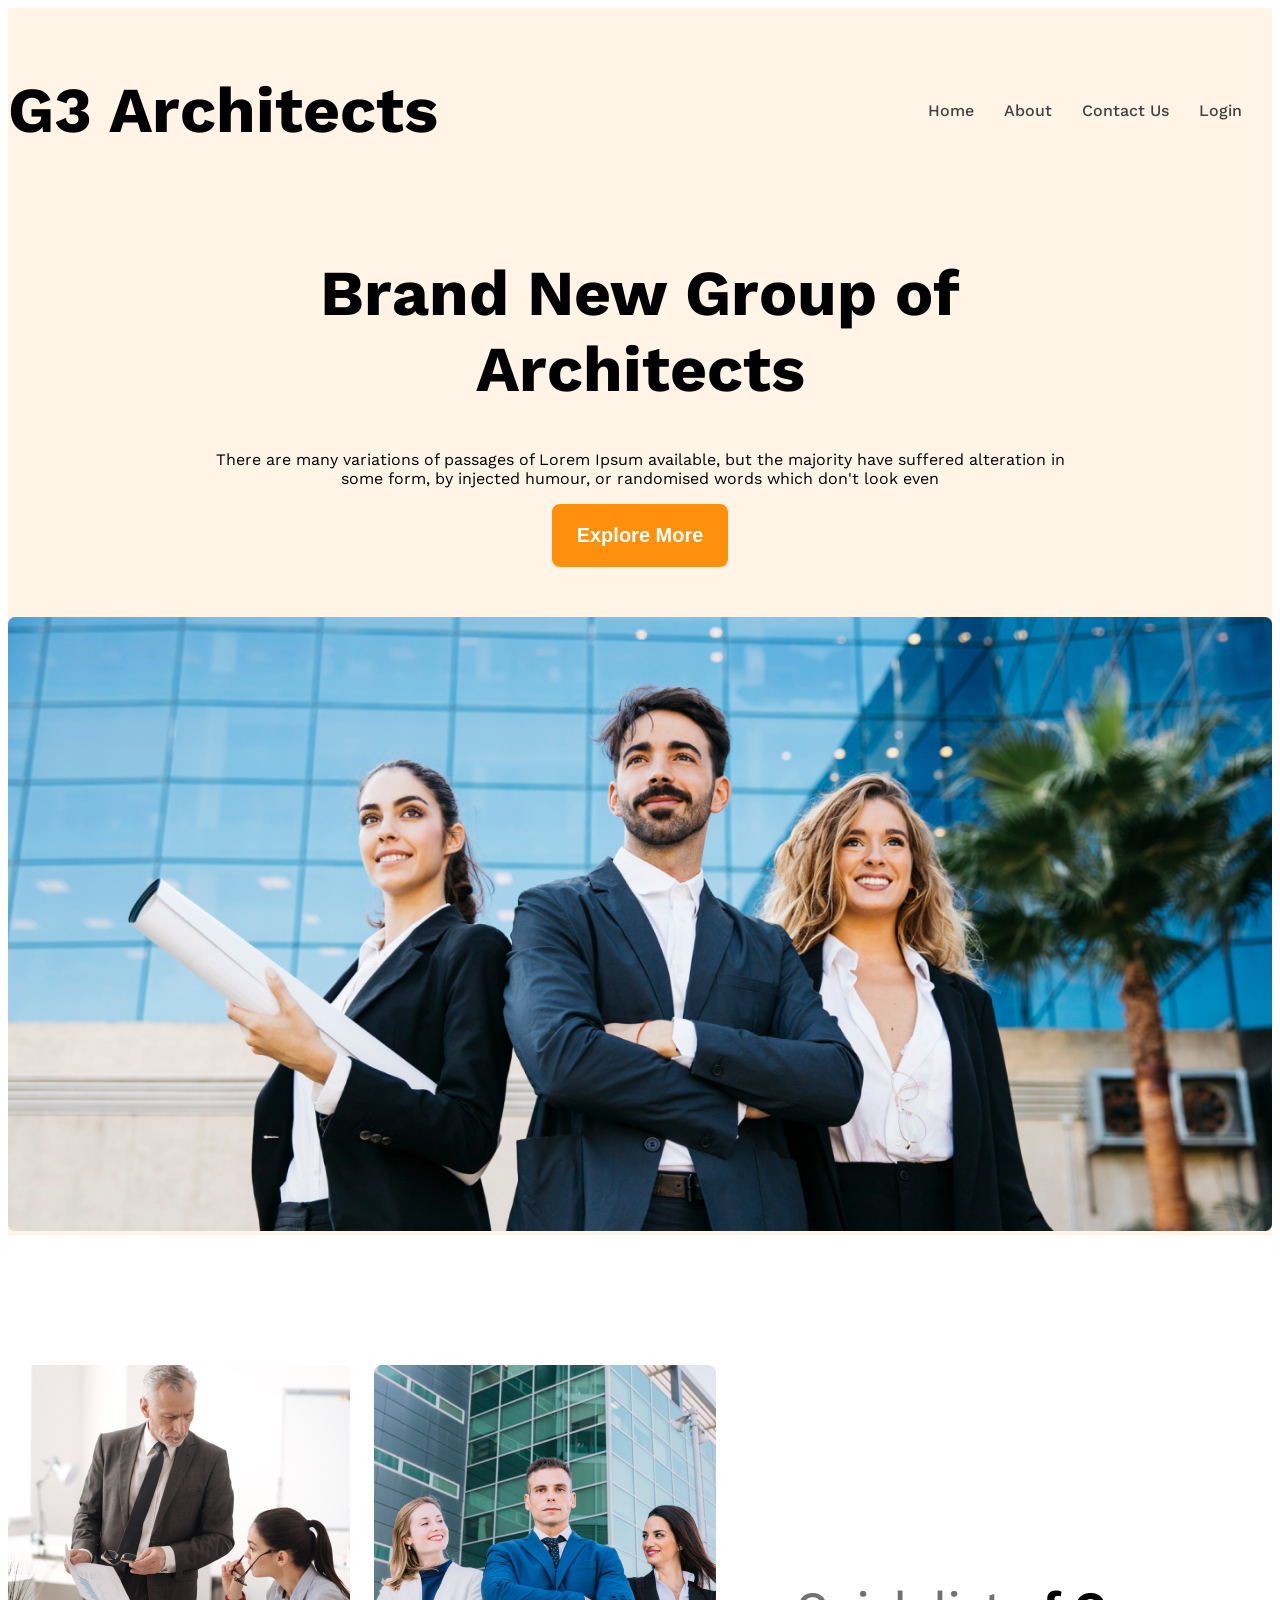
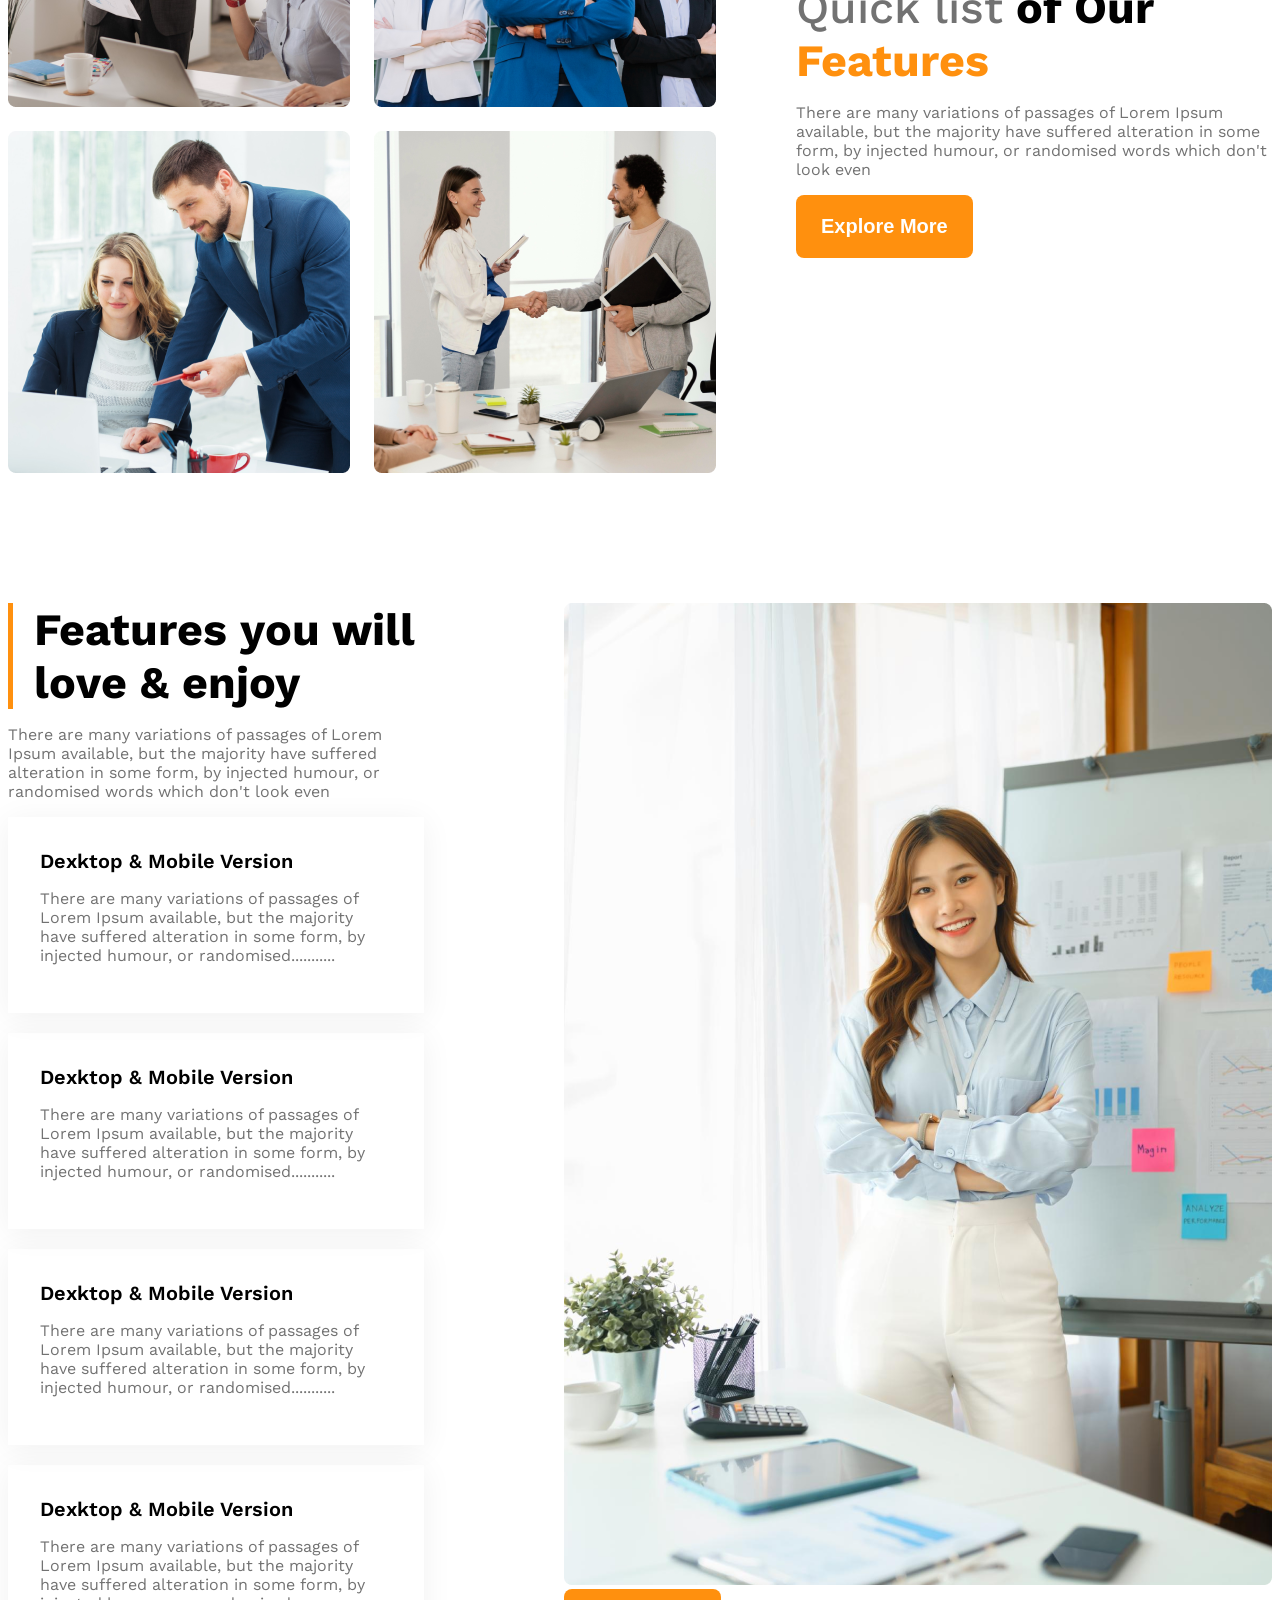
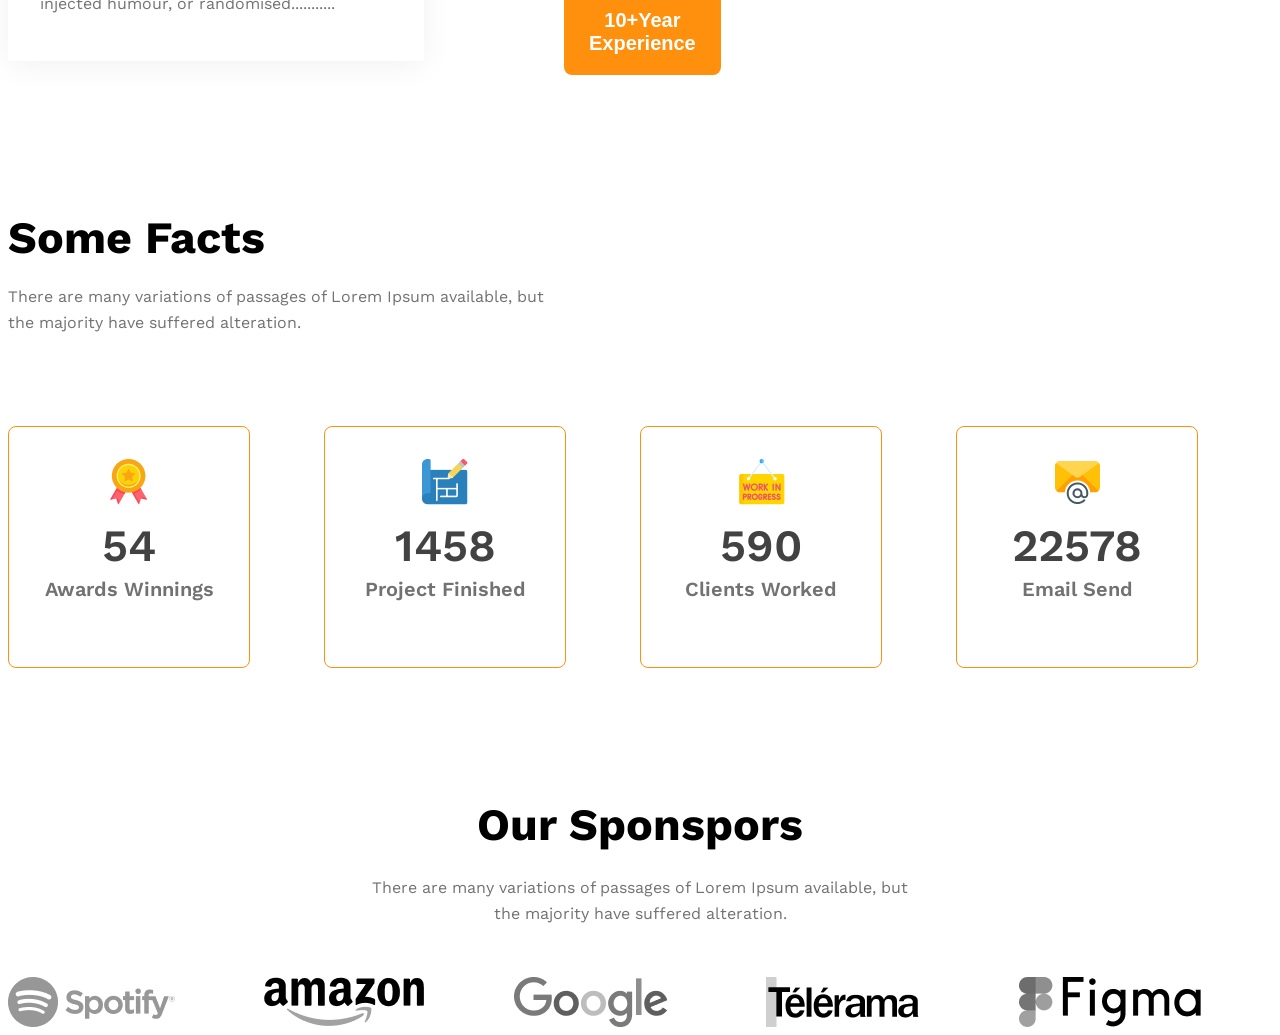
==== index.html @ 617ea5d4 "saw a problem" ====
<!DOCTYPE html>
<html lang="en">
<head>
    <meta charset="UTF-8">
    <meta name="viewport" content="width=device-width, initial-scale=1.0">
    <title>G4 Architects</title>
    <link rel="preconnect" href="https://fonts.googleapis.com">
<link rel="preconnect" href="https://fonts.gstatic.com" crossorigin>
<link href="https://fonts.googleapis.com/css2?family=Work+Sans:ital,wght@0,100..900;1,100..900&display=swap" rel="stylesheet">
    <link rel="stylesheet" href="./style/style.css">
</head>
<body>
    <header class="bg-light">
        <nav class="navbar display-flex" >
            <h3 class="brand "> G3 Architects</h3>
            <ul class="nav-links display-flex">
                    <!-- li.nav-item*4>a.nav-link                         -->
                <li class="nav-item"><a href="" class="nav-link text-gray">Home </a></li>
                <li class="nav-item"><a href="" class="nav-link text-gray"> About </a></li>
                <li class="nav-item"><a href="" class="nav-link text-gray"> Contact Us </a></li>
                <li class="nav-item"><a href="" class="nav-link text-gray"> Login</a></li>
            </ul>
        </nav>
        <div class="banner">
       <div class="banner-content">
         <h1 class="banner-title">Brand New 
Group of Architects</h1>
      <p class="banner-description">There are many variations of passages of Lorem Ipsum available, but the majority have suffered alteration in some form, by injected humour, or randomised words which don't look even</p>
      <button class="btn-explore">Explore More</button>
       </div>
   
    <img class="banner-img" src="./images/banner.png" alt="">
 </div>
    </header>
    <main>   
        <!-- teams section starts  -->
        <section class="teams display-flex">
            <div class="images-container">
                <img src="./images/team1.png" alt="two team architect discussing about">
                <img src="./images/team2.png" alt="two team architect discussing about">
                <img src="./images/team3.png" alt="two team architect discussing about">
                <img src="./images/team4.png" alt="two team architect discussing about">

            </div>
            <div class="our-features">
                <h2 class="section-title"><span id="quick-list" class="text-light-gray">Quick list</span> <span>of Our</span> <span class="explore-color">Features</span></h2>
                <p class="features-description text-light-gray">There are many variations of passages of Lorem Ipsum available, but the majority have suffered alteration in some form, by injected humour, or randomised words which don't look even</p>
                <button class="btn-explore">Explore More</button>
            </div>
        </section>
        <!-- features section starts  -->
         <section class="features display-flex">
            <div>
                <h3 id="features-section-title" class="section-title">Features you will <br>love & enjoy</h3>
                <p class="text-light-gray">There are many variations of passages of Lorem Ipsum available, but the majority have suffered alteration in some form, by injected humour, or randomised words which don't look even</p>
                <div class="good-title">
                    <h4 class="good-title2">Dexktop & Mobile Version</h4>
                    <p class="text-light-gray">There are many variations of passages of Lorem Ipsum available, but the majority have suffered alteration in some form, by injected humour, or randomised...........</p>
                </div>
                <div class="good-title">
                    <h4 class="good-title2">Dexktop & Mobile Version</h4>
                    <p class="text-light-gray">There are many variations of passages of Lorem Ipsum available, but the majority have suffered alteration in some form, by injected humour, or randomised...........</p>
                </div>
                <div class="good-title">
                    <h4 class="good-title2">Dexktop & Mobile Version</h4>
                    <p class="text-light-gray">There are many variations of passages of Lorem Ipsum available, but the majority have suffered alteration in some form, by injected humour, or randomised...........</p>
                </div>
                <div class="good-title">
                    <h4 class="good-title2">Dexktop & Mobile Version</h4>
                    <p class="text-light-gray">There are many variations of passages of Lorem Ipsum available, but the majority have suffered alteration in some form, by injected humour, or randomised...........</p>
                </div>
            </div>
            <div>
                <img src="./images/./architect.png" alt="">
                <button id="experience-badge" class="btn-explore"><span id="experience-title">10+Year</span><br><span>Experience</span></button>
            </div>

         </section>
        <!-- feature will enjoy  -->
         <section>
            <div class="part">
                <h3 class="section-title ">Some Facts</h3>
            <p class="text-light-gray fact-description">There are many variations of passages of Lorem Ipsum available, but the majority have suffered alteration.</p>
            </div>
            <div class="facts-container">
                <!-- .fact-card*4>img.fact-icon+h4.fact-number+h5.fact-name  -->
                <div class="fact-card display-flex">
                   <div>
                     <img src="./images/icons/ribon.png" alt="" class="fact-icon">
                    <h4 class="fact-number">54</h4>
                    <h5 class="fact-name">Awards Winnings</h5>
                   </div>
                </div>
                <div class="fact-card display-flex">
                   <div>
                     <img src="./images/icons/projects.png" alt="" class="fact-icon">
                    <h4 class="fact-number">1458</h4>
                    <h5 class="fact-name">Project Finished</h5>
                   </div>
                </div>
                <div class="fact-card display-flex">
                   <div>
                     <img src="./images/icons/customers.png" alt="" class="fact-icon">
                    <h4 class="fact-number">590</h4>
                    <h5 class="fact-name">Clients Worked</h5>
                   </div>
                </div>
                <div class="fact-card display-flex">
                    <div>
                        <img src="./images/icons/email.png" alt="" class="fact-icon">
                    <h4 class="fact-number">22578</h4>
                    <h5 class="fact-name">Email Send</h5>
                    </div>
                </div>
            </div>
         </section>
         <!-- some fact  -->
          <section class="our-sponsors">
            <div class="sponsors-info">
              <h3 class="section-title margin-bottom">Our Sponspors</h3>
              <p class="text-light-gray line-height">There are many variations of passages of Lorem Ipsum available, but the majority have suffered alteration.</p>
            </div>
            <div class="filter-container">
                <img src="./images/sponsors/spotify.png" alt="">
                <img src="./images/sponsors/amazon.png" alt="">
                <img src="./images/sponsors/google.png" alt="">
                <img src="./images/sponsors/telerama.png" alt="">
                <img src="./images/sponsors/figma.png" alt="">
            </div>
          </section>
    </main>
    
    
</body>
</html>
---- style/style.css ----
body{
    font-family: "Work Sans", sans-serif;
}
/* shared style  */
.display-flex{
    display: flex;
}
/* navbar related styles  */
.navbar{
    justify-content: space-between;
    align-items: center;
}
.brand{
    font-weight: 700;
    font-size: 4rem;
}
.explore-color{
    color: #FF900E;
}
/* dark 02  */
.text-gray{
    color: #424242;
}
/* dark 03  */
.text-light-gray{
    color: #727272;
}

.bg-light{
    background-color: rgba(255, 144, 14, 0.1);
}
.btn-explore{
    background-color: #FF900E;
    padding: 20px 25px;
    color: white;
    border: none;
    border-radius: 8px;
    font-size: 1.25rem;
    font-weight: 600;
}
.nav-item{
    list-style: none;
    margin-right: 30px;
}
.nav-link{
    text-decoration: none;
    font-weight: 500;
}
.navbar,.banner{
max-width: 1440px;
margin: 0 auto;
}
.banner-content{
    max-width: 850px;
    margin: 0 auto;
    text-align: center;
    margin-bottom: 50px;
}
.banner-title{
    font-size: 4rem;
    font-weight: 700;
}
.banner-img{
    width: 100%;
}
main{
    max-width: 1440px;
    margin: 0 auto;
}
main > section{
    margin-top: 130px;
}
/* team and feature related styled  */
.teams{
    align-items: center;
}
.images-container{
    display: grid;
    grid-template-columns: repeat(2,1fr);
    gap: 24px;
}
.our-features{
    margin-left: 80px;
    max-width: 530px;
}
.section-title{
    font-size: 2.8rem;
    font-weight: 700;
    margin: 0 auto;
}
#quick-list{
    font-weight: 500;
}
.facts-container{
    display: grid;
    grid-template-columns: repeat(4,1fr);
}
.fact-card{
    border: 1px solid #FF900E;
    width: 240px;
    height: 240px;
    border-radius: 8px;
    text-align: center;
    justify-content: center;
    align-items: center;
}
.fact-number{
    font-size: 2.8rem;
    font-weight: 600;
    margin-top: 10px;
    margin-bottom: 5px;
   color: #424242;
}
.fact-name{
    font-size: 1.25rem;
    font-weight: 600;
    margin-top: 5px;
    color:#727272 ;
}
.fact-description{
    max-width: 540px;
    margin-top: 20px;
    margin-bottom: 90px;
    line-height: 26px;
}
/* sponsor related styled  */
.sponsors-info{
    max-width: 540px;
    text-align: center;
    margin: 50px auto;
}
.margin-bottom{
    margin-bottom: 24px;
}
.line-height{
    line-height: 26px;
    
}
.filter-container{
    display: grid;
    grid-template-columns: repeat(5,1fr);
    
}
.filter-container img{
    filter: grayscale(100%);
}
/* features section related styled  */
#features-section-title{
    border-left:5px solid #FF900E;
    padding-left: 21px;
}
.good-title .good-title2{
    font-size: 1.25rem;
    font-weight: 600;
    margin-top: 0;
    margin-bottom: 0;
}
.good-title{
    padding: 32px;
    margin-bottom: 20px;
    box-shadow:0 4px 30px 0 rgba(0, 0, 0, 0.06);
}
.features{
    gap: 140px;
}

@media screen and (max-width:576px){
    .navbar,
    .nav-links,
    .teams{
        flex-direction: column;
    }
    .images-container,.facts-container,.filter-container{
        grid-template-columns: 1fr;
    }
    .facts-container{
        justify-items: center;
    }
    .filter-container{
        justify-items: center;
        gap: 50px;
    }
      .facts-container{
        gap:20px;
      }
    .our-features{
        margin-left: 20px;
    }
}
/* medium size device  */
@media screen and (min-width:576px) and (max-width:992px){
    .teams{
        flex-direction: column;
    }
    .our-features{
        margin: 50px auto;
    }
    .part{
        justify-items: center;
        text-align: center;
    }
    .filter-container,.facts-container{
        grid-template-columns: repeat(2,1fr);
        gap: 40px;
        justify-items: center;
    }
}
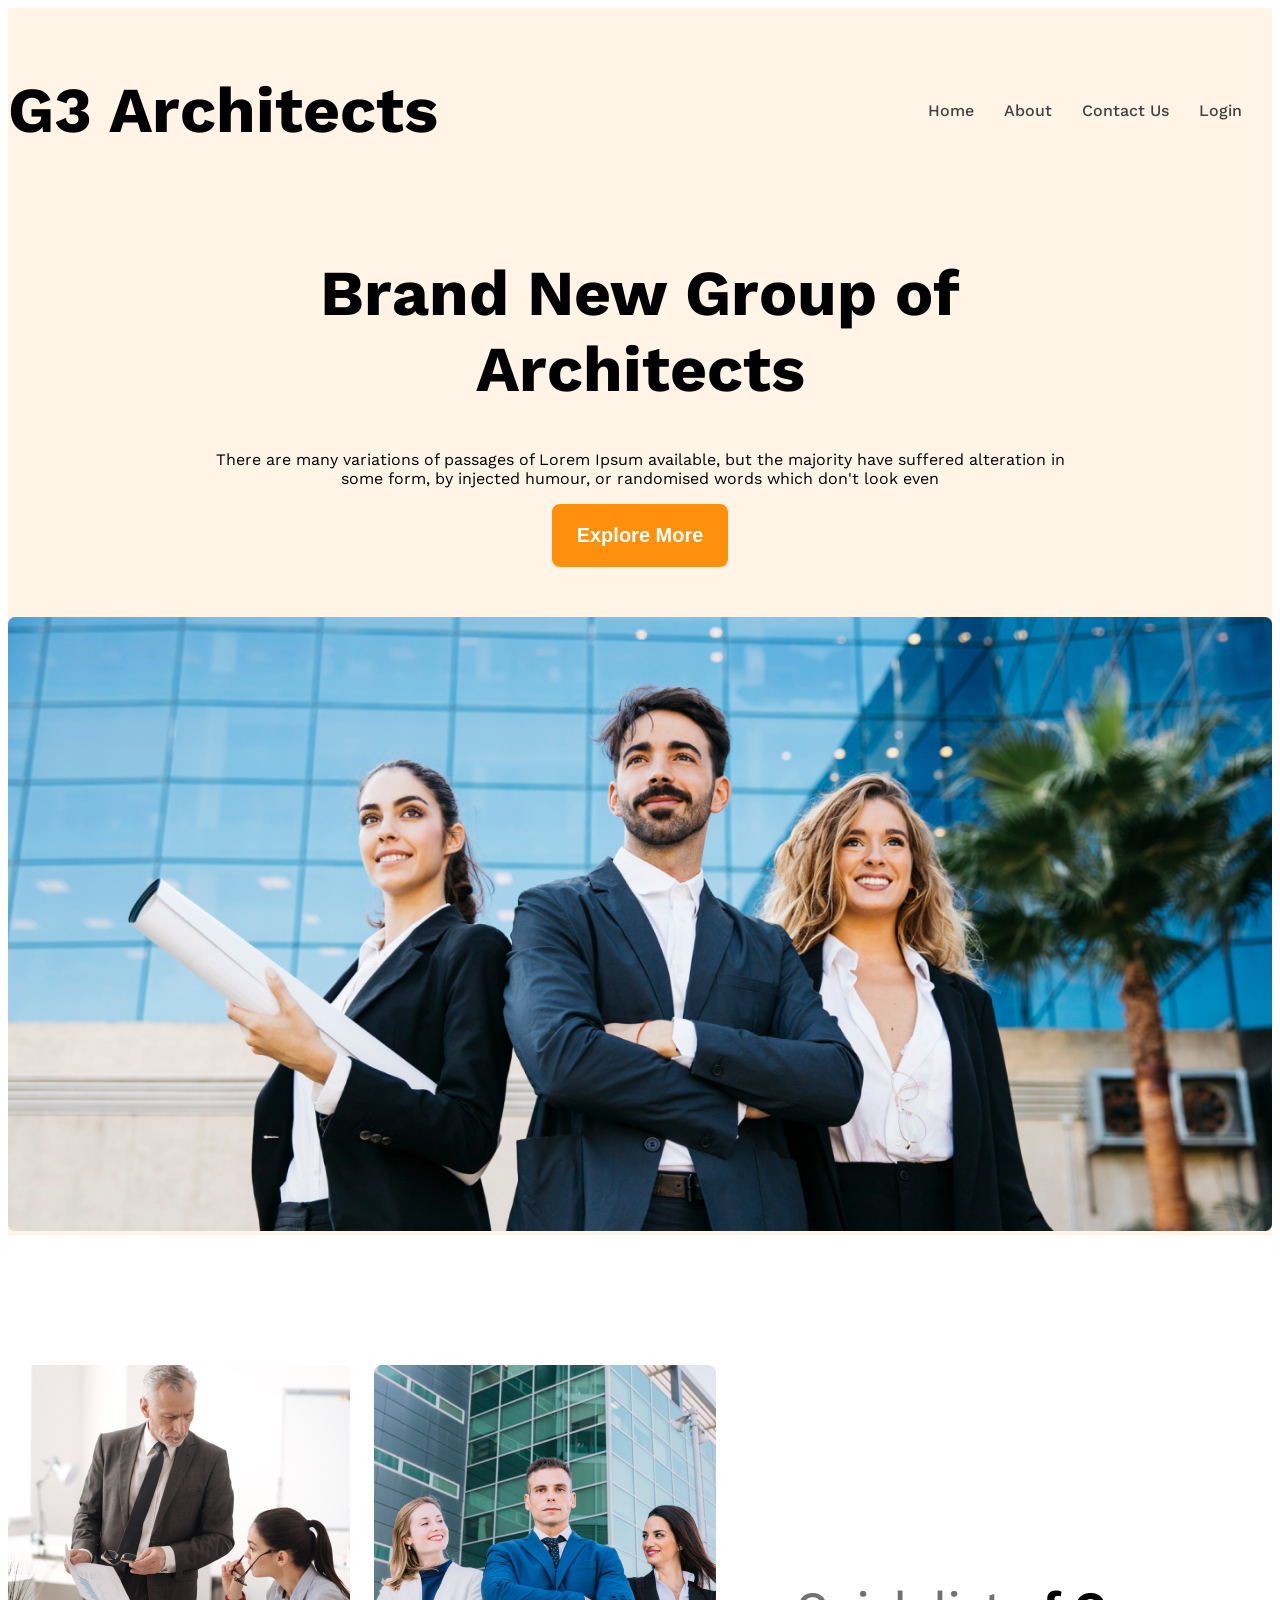
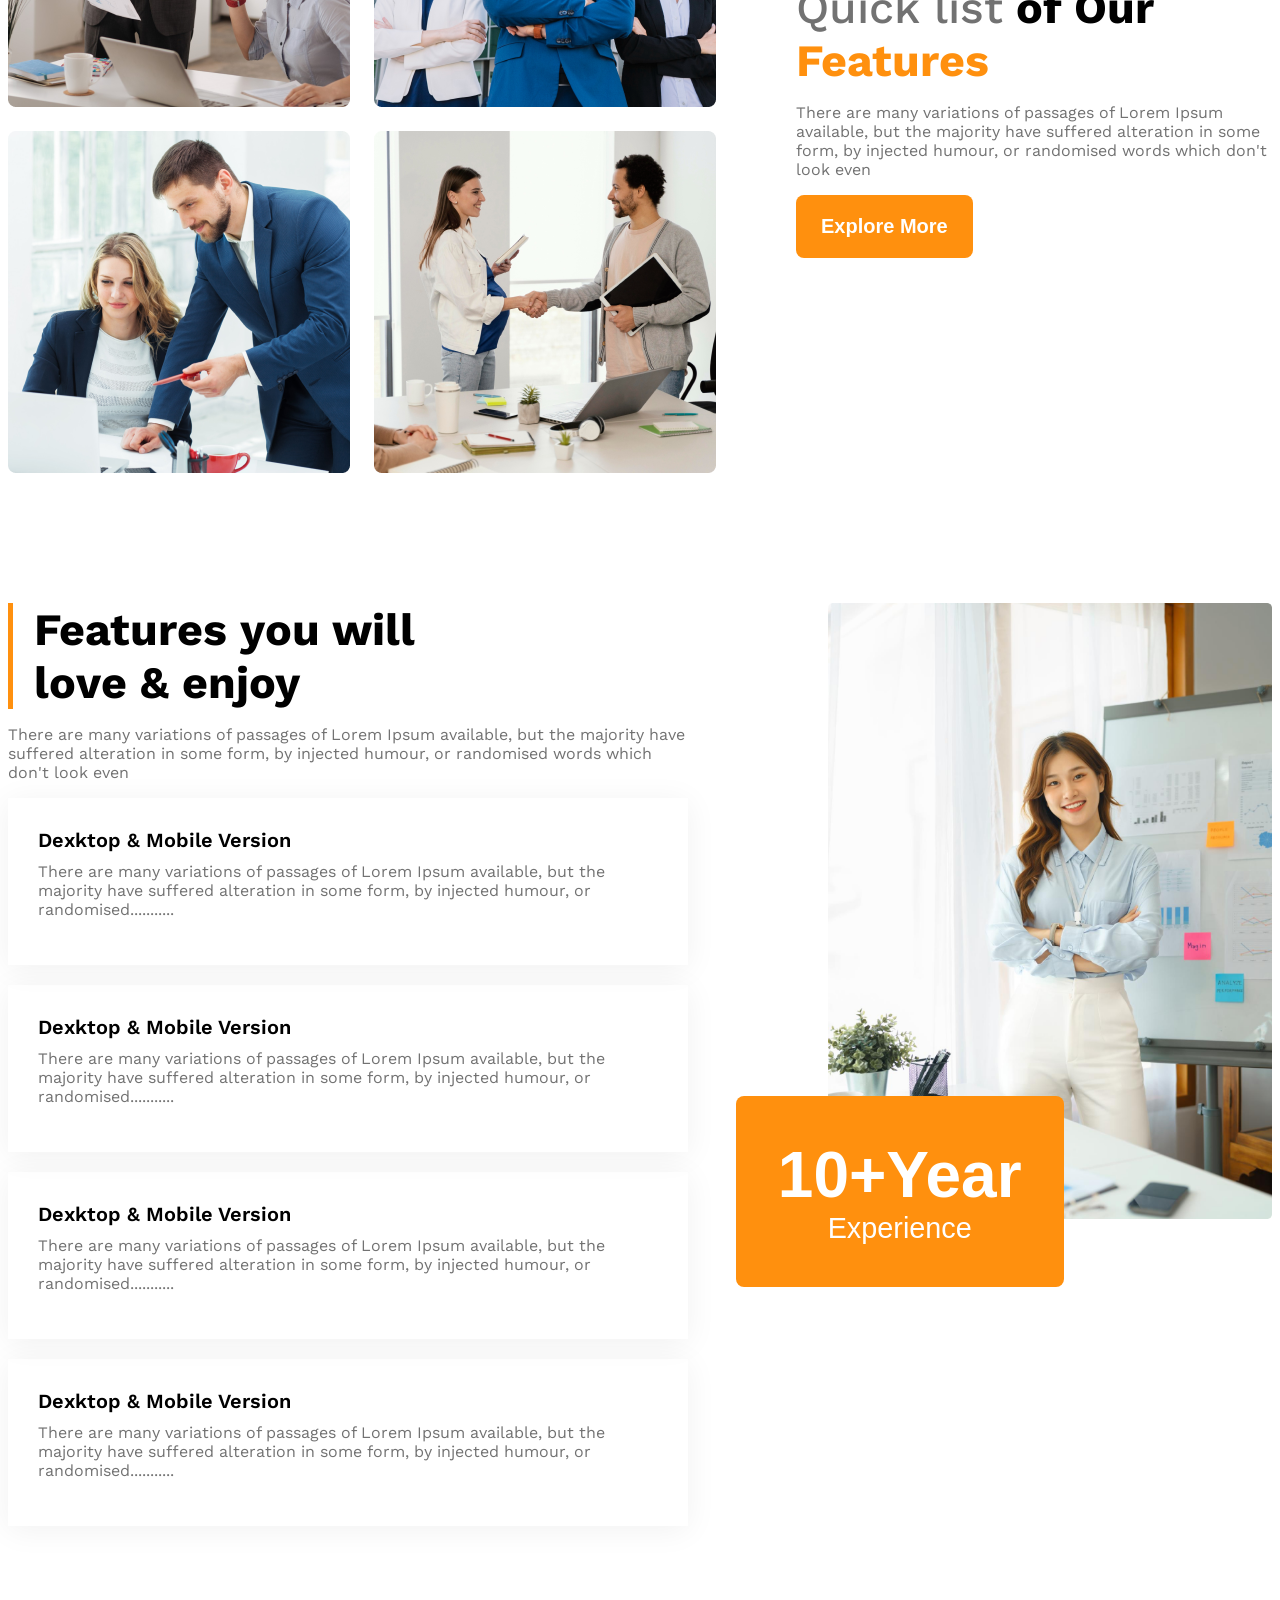
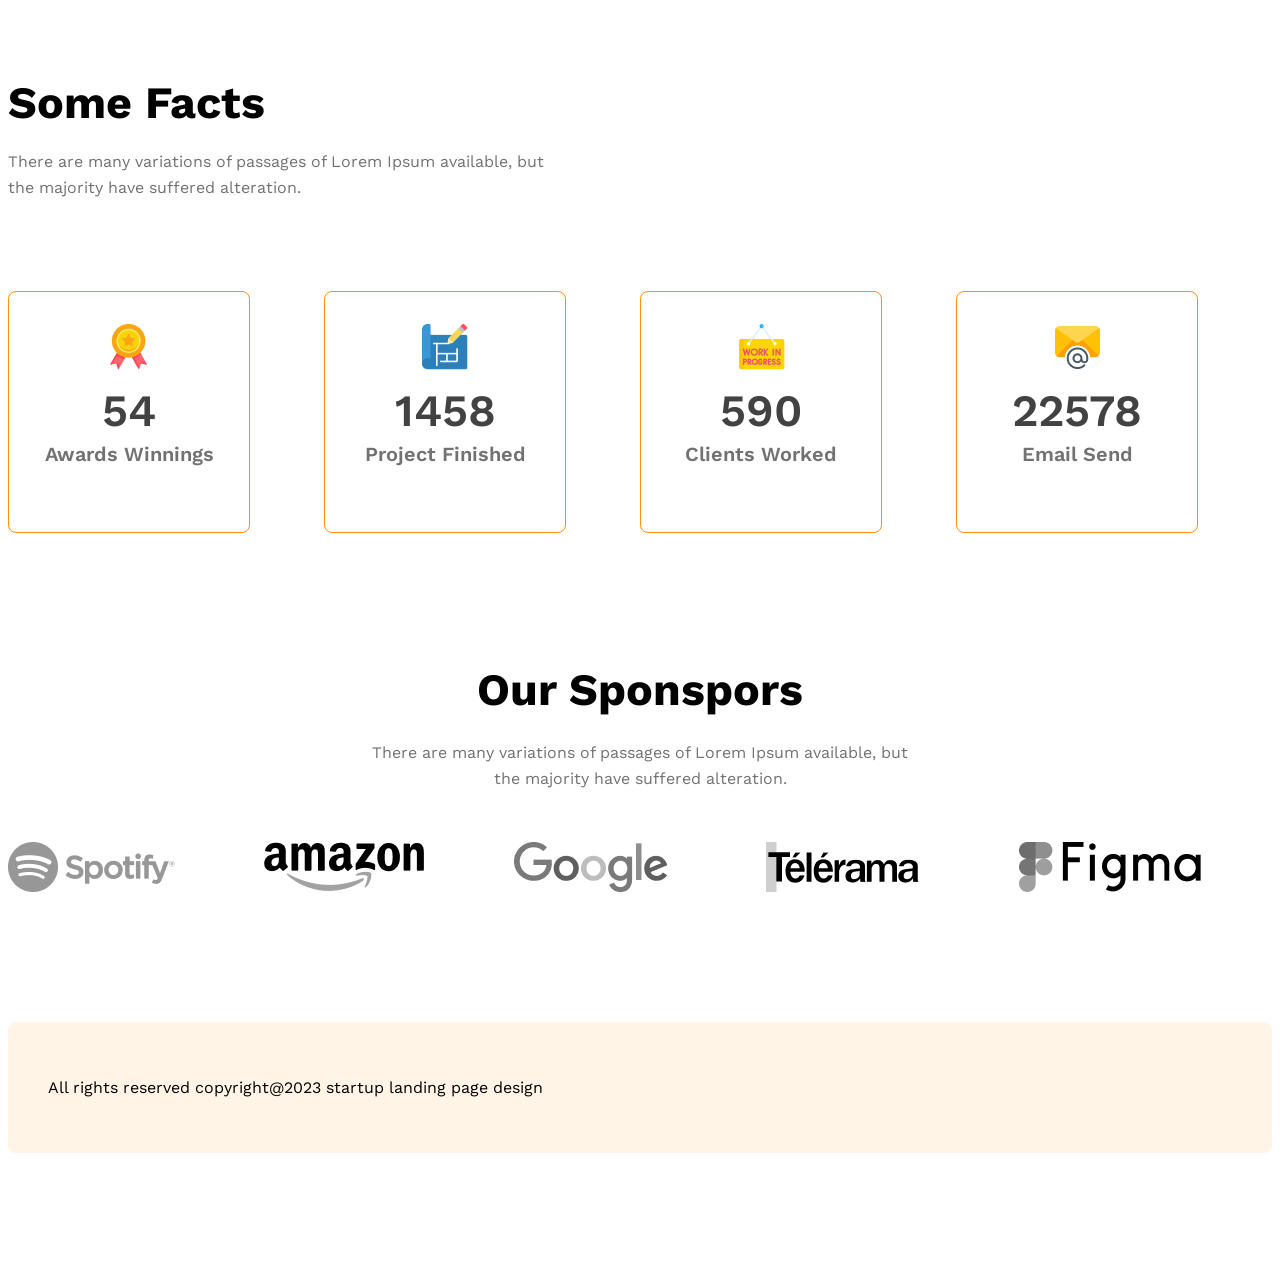
==== commit c805eb73: "half problem solving" ====
--- a/index.html
+++ b/index.html
@@ -52,22 +52,22 @@
          <section class="features display-flex">
             <div>
                 <h3 id="features-section-title" class="section-title">Features you will <br>love & enjoy</h3>
-                <p class="text-light-gray">There are many variations of passages of Lorem Ipsum available, but the majority have suffered alteration in some form, by injected humour, or randomised words which don't look even</p>
+                <p  class="text-light-gray ">There are many variations of passages of Lorem Ipsum available, but the majority have suffered alteration in some form, by injected humour, or randomised words which don't look even</p>
                 <div class="good-title">
                     <h4 class="good-title2">Dexktop & Mobile Version</h4>
-                    <p class="text-light-gray">There are many variations of passages of Lorem Ipsum available, but the majority have suffered alteration in some form, by injected humour, or randomised...........</p>
+                    <p class="text-light-gray faul">There are many variations of passages of Lorem Ipsum available, but the majority have suffered alteration in some form, by injected humour, or randomised...........</p>
                 </div>
                 <div class="good-title">
                     <h4 class="good-title2">Dexktop & Mobile Version</h4>
-                    <p class="text-light-gray">There are many variations of passages of Lorem Ipsum available, but the majority have suffered alteration in some form, by injected humour, or randomised...........</p>
+                    <p class="text-light-gray faul">There are many variations of passages of Lorem Ipsum available, but the majority have suffered alteration in some form, by injected humour, or randomised...........</p>
                 </div>
                 <div class="good-title">
                     <h4 class="good-title2">Dexktop & Mobile Version</h4>
-                    <p class="text-light-gray">There are many variations of passages of Lorem Ipsum available, but the majority have suffered alteration in some form, by injected humour, or randomised...........</p>
+                    <p class="text-light-gray faul">There are many variations of passages of Lorem Ipsum available, but the majority have suffered alteration in some form, by injected humour, or randomised...........</p>
                 </div>
                 <div class="good-title">
                     <h4 class="good-title2">Dexktop & Mobile Version</h4>
-                    <p class="text-light-gray">There are many variations of passages of Lorem Ipsum available, but the majority have suffered alteration in some form, by injected humour, or randomised...........</p>
+                    <p class="text-light-gray faul">There are many variations of passages of Lorem Ipsum available, but the majority have suffered alteration in some form, by injected humour, or randomised...........</p>
                 </div>
             </div>
             <div>
@@ -129,6 +129,9 @@
             </div>
           </section>
     </main>
+    <footer class="bg-light">
+        <p>All rights reserved copyright@2023 startup landing page design</p>
+    </footer>
     
     
 </body>
--- a/style/style.css
+++ b/style/style.css
@@ -76,7 +76,7 @@
 }
 .images-container{
     display: grid;
-    grid-template-columns: repeat(2,1fr);
+    grid-template-columns:  repeat(2,1fr);
     gap: 24px;
 }
 .our-features{
@@ -152,26 +152,60 @@
 .good-title .good-title2{
     font-size: 1.25rem;
     font-weight: 600;
-    margin-top: 0;
-    margin-bottom: 0;
+    margin-top: 0px;
+    margin-bottom: 0px;
 }
 .good-title{
-    padding: 32px;
+    padding: 30px;
     margin-bottom: 20px;
     box-shadow:0 4px 30px 0 rgba(0, 0, 0, 0.06);
 }
 .features{
     gap: 140px;
+}
+.features .faul{
+    margin-top: 10px;
+}
+#experience-badge{
+    padding: 42px;
+    font-size: 1.8rem;
+    font-weight: 500;
+    margin-left: -92px;
+    margin-top: -150px;
+
+}
+#experience-title{
+    font-size: 4rem;
+    font-weight: 700;
+}
+.features img {
+    width: 100%;
+}
+footer{
+    max-width: 1440px;
+    margin: 130px auto ;
+    
+    padding: 40px;
+    justify-items: center;
+    border-radius: 8px;
 }
 
 @media screen and (max-width:576px){
     .navbar,
     .nav-links,
-    .teams{
+    .teams,.features{
         flex-direction: column;
     }
+footer{
+    display: none;
+}
     .images-container,.facts-container,.filter-container{
         grid-template-columns: 1fr;
+    }
+  #experience-badge{
+         margin-top: 20px;
+         margin-left: 30px;
+         
     }
     .facts-container{
         justify-items: center;
